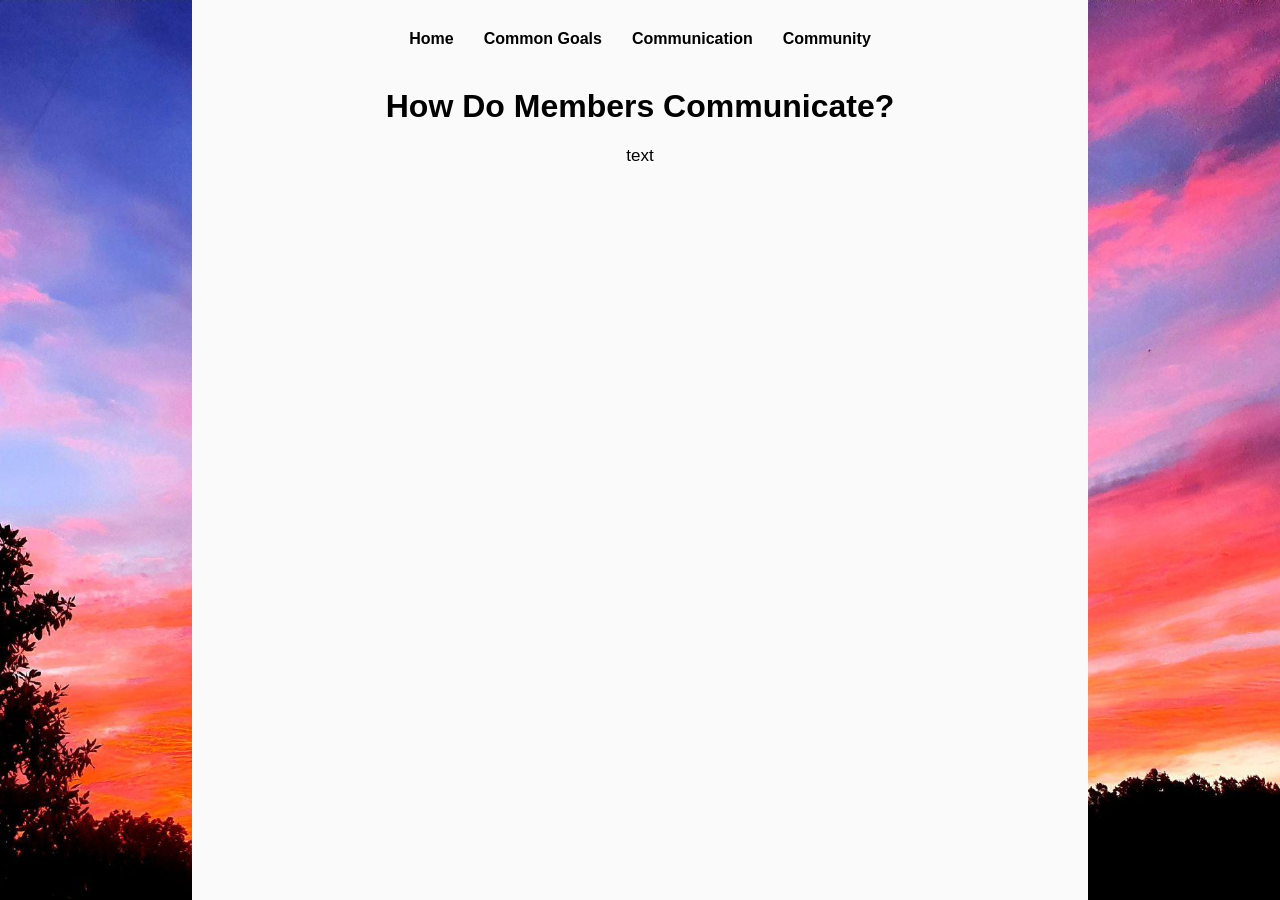
==== communication.html @ ba46688e "Initial Bible Study Website" ====
<!DOCTYPE html>
<html lang="en">
    <head>
        <meta charset="UTF-8">
        <title>Beginner's guide to Bible Study</title>
        <link rel="stylesheet" href="style.css">
    </head>
    <body>

    <main class="content">

        <nav>
            <a href="index.html">Home</a>
            <a href="goals.html">Common Goals</a>
            <a href="communication.html">Communication</a>
            <a href="community.html">Community</a>
        </nav>

        <h1>How Do Members Communicate?</h1>
        

        <p>
            text
        </p>

    </main>

    </body>
</html>
---- style.css ----
* {
    box-sizing: border-box;
}

body {
    margin: 0px;
    font-family: Arial, sans-serif;
    background-image: url(images/background4.jpg);
    background-size: cover;
    background-position: center;
    background-attachment: fixed;
    background-repeat: no-repeat;
    background-color: #000000;

}

.content {
    background-color: #fafafa;
    width: 70%;
    max-width: 900px;
    margin: 0 auto;
    min-height: 100vh;
    padding: 30px 45px;

}

nav {
    align-items: center;
    display: flex;
    justify-content: center;
    gap: 30px;
    margin-bottom: 40px;
    flex-wrap: wrap;
    
}

nav a {
    color: #000000;
    text-decoration: none;
    font-weight: bold;
    font-size: 16px;

}

nav a:hover {
    text-decoration: underline;

}

h1 {
    text-align: center;

}

p {
    font-size: 17px;
    text-align: center;

}

@media (max-width: 700px) {
    .content {
        width: 92%;
        padding: 20px;
    }
}
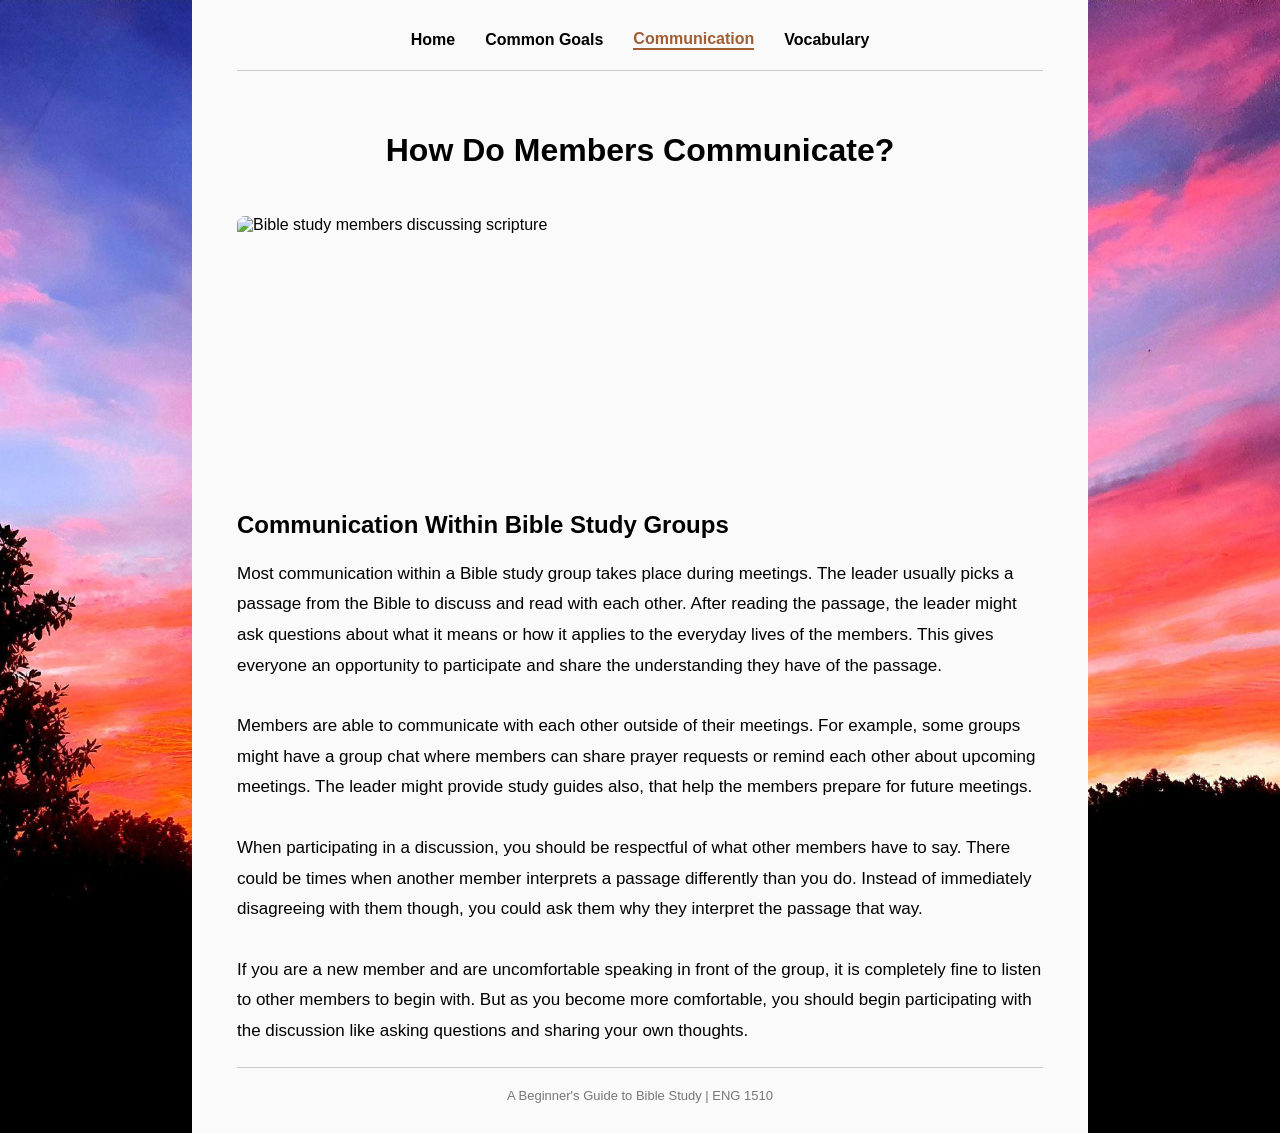
==== commit d3325c03: "Add files via upload" ====
--- a/communication.html
+++ b/communication.html
@@ -1,29 +1,46 @@
-<!DOCTYPE html>
-<html lang="en">
-    <head>
-        <meta charset="UTF-8">
-        <title>Beginner's guide to Bible Study</title>
-        <link rel="stylesheet" href="style.css">
-    </head>
-    <body>
-
-    <main class="content">
-
-        <nav>
-            <a href="index.html">Home</a>
-            <a href="goals.html">Common Goals</a>
-            <a href="communication.html">Communication</a>
-            <a href="community.html">Community</a>
-        </nav>
-
-        <h1>How Do Members Communicate?</h1>
-        
-
-        <p>
-            text
-        </p>
-
-    </main>
-
-    </body>
+<!DOCTYPE html>
+<html lang="en">
+    <head>
+        <meta charset="UTF-8">
+        <title>Beginner's guide to Bible Study</title>
+        <link rel="stylesheet" href="style.css">
+    </head>
+    <body>
+
+    <main class="content">
+
+        <nav>
+            <a href="index.html">Home</a>
+            <a href="goals.html">Common Goals</a>
+            <a href="communication.html" class="active">Communication</a>
+            <a href="vocabulary.html">Vocabulary</a>
+        </nav>
+
+        <h1>How Do Members Communicate?</h1>
+        
+    <img src="images/communication.jpg" alt="Bible study members discussing scripture" class="banner">
+
+        <h2>Communication Within Bible Study Groups</h2>
+
+        <p>
+            Most communication within a Bible study group takes place during meetings. The leader usually picks a passage from the Bible to discuss and read with each other. After reading the passage, the leader might ask questions about what it means or how it applies to the everyday lives of the members. This gives everyone an opportunity to participate and share the understanding they have of the passage.
+        </p>
+
+        <p>
+            Members are able to communicate with each other outside of their meetings. For example, some groups might have a group chat where members can share prayer requests or remind each other about upcoming meetings. The leader might provide study guides also, that help the members prepare for future meetings.
+        </p>
+
+        <p>
+            When participating in a discussion, you should be respectful of what other members have to say. There could be times when another member interprets a passage differently than you do. Instead of immediately disagreeing with them though, you could ask them why they interpret the passage that way.
+        </p>
+
+        <p>
+            If you are a new member and are uncomfortable speaking in front of the group, it is completely fine to listen to other members to begin with. But as you become more comfortable, you should begin participating with the discussion like asking questions and sharing your own thoughts.
+        </p>
+        <footer>
+             A Beginner's Guide to Bible Study | ENG 1510
+        </footer>
+    </main>
+
+    </body>
 </html>
--- a/style.css
+++ b/style.css
@@ -1,66 +1,142 @@
-* {
-    box-sizing: border-box;
-}
-
-body {
-    margin: 0px;
-    font-family: Arial, sans-serif;
-    background-image: url(images/background4.jpg);
-    background-size: cover;
-    background-position: center;
-    background-attachment: fixed;
-    background-repeat: no-repeat;
-    background-color: #000000;
-
-}
-
-.content {
-    background-color: #fafafa;
-    width: 70%;
-    max-width: 900px;
-    margin: 0 auto;
-    min-height: 100vh;
-    padding: 30px 45px;
-
-}
-
-nav {
-    align-items: center;
-    display: flex;
-    justify-content: center;
-    gap: 30px;
-    margin-bottom: 40px;
-    flex-wrap: wrap;
-    
-}
-
-nav a {
-    color: #000000;
-    text-decoration: none;
-    font-weight: bold;
-    font-size: 16px;
-
-}
-
-nav a:hover {
-    text-decoration: underline;
-
-}
-
-h1 {
-    text-align: center;
-
-}
-
-p {
-    font-size: 17px;
-    text-align: center;
-
-}
-
-@media (max-width: 700px) {
-    .content {
-        width: 92%;
-        padding: 20px;
-    }
+* {
+    box-sizing: border-box;
+}
+
+body {
+    margin: 0px;
+    font-family: Arial, sans-serif;
+    background-image: url(images/background4.jpg);
+    background-size: cover;
+    background-position: center;
+    background-attachment: fixed;
+    background-repeat: no-repeat;
+    background-color: #000000;
+
+}
+
+.content {
+    background-color: #fafafa;
+    width: 70%;
+    max-width: 900px;
+    margin: 0 auto;
+    min-height: 100vh;
+    padding: 30px 45px;
+    display: flex;
+    flex-direction: column;
+
+}
+
+nav {
+    align-items: center;
+    display: flex;
+    justify-content: center;
+    gap: 30px;
+    margin-bottom: 40px;
+    flex-wrap: wrap;
+    padding-bottom: 20px;
+    border-bottom: 1px solid #cccccc;
+
+}
+
+nav a {
+    color: #000000;
+    text-decoration: none;
+    font-weight: bold;
+    font-size: 16px;
+    transition: color 0.2s;
+    
+}
+
+nav a:hover {
+    text-decoration: underline;
+    color: #a05e35;
+
+}
+
+nav a.active {
+    color: #a05e35;
+    border-bottom: 2px solid #a05e35;
+}
+
+h1 {
+    text-align: center;
+
+}
+
+h2 {
+    margin-bottom: 10px;
+
+}
+
+p {
+    font-size: 17px;
+    line-height: 1.8;
+    text-align: left;
+    margin-top: 10px;
+    margin-bottom: 20px;
+
+}
+
+.banner {
+    display: block;
+    width: 100%;
+    height: 250px;
+    object-fit: cover;
+    border-radius: 8px;
+    margin: 25px auto;
+
+}
+
+footer {
+    text-align: center;
+    font-size: 13px;
+    color: #777777;
+    border-top: 1px solid #cccccc;
+    padding-top: 20px;
+    margin-top: auto;
+
+}
+
+.vocabulary {
+    width: 100%;
+    border-collapse: collapse;
+    margin: 20px 0 30px;
+    font-size: 16px;
+}
+
+.vocabulary th,
+.vocabulary td {
+    border: 1px solid #dddddd;
+    padding: 14px;
+    text-align: left;
+
+}
+
+.vocabulary th {
+    background-color: #a05e35;
+    color: white;
+
+}
+
+.vocabulary td:first-child {
+    font-weight: bold;
+    width: 30%;
+
+}
+
+.vocabulary tr:nth-child(even) {
+    background-color: #f1f1f1;
+
+}
+
+.vocabulary tr:hover td {
+    background-color: #e8e8e8;
+
+}
+
+@media (max-width: 700px) {
+    .content {
+        width: 92%;
+        padding: 20px;
+    }
 }
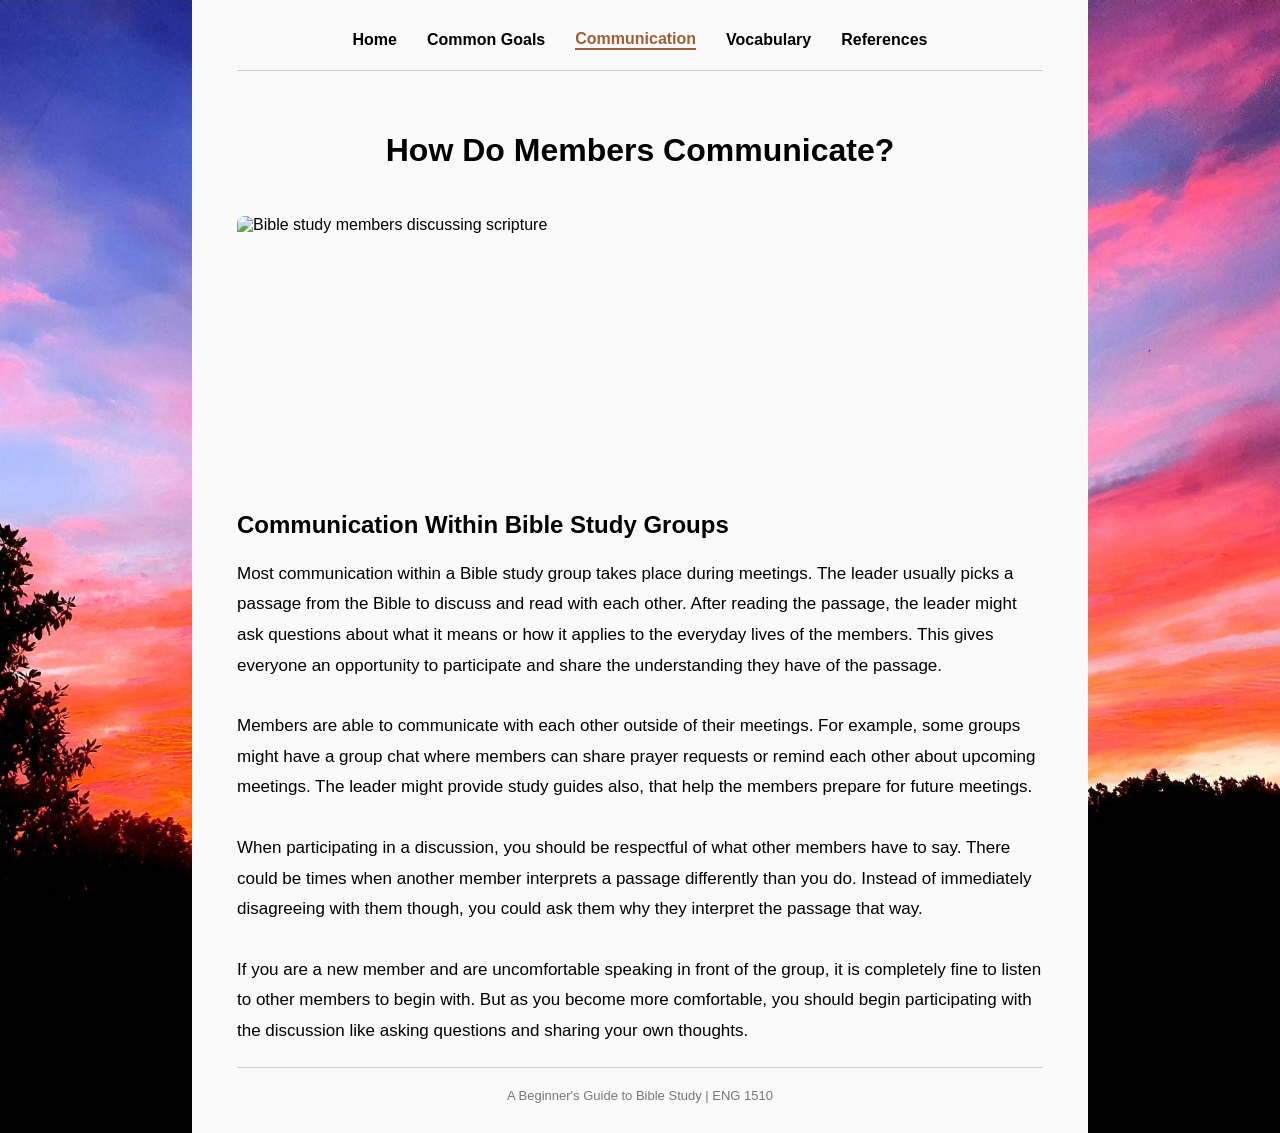
==== commit 95d39a9e: "Add files via upload" ====
--- a/communication.html
+++ b/communication.html
@@ -14,11 +14,12 @@
             <a href="goals.html">Common Goals</a>
             <a href="communication.html" class="active">Communication</a>
             <a href="vocabulary.html">Vocabulary</a>
+            <a href="references.html">References</a>
         </nav>
 
         <h1>How Do Members Communicate?</h1>
         
-    <img src="images/communication.jpg" alt="Bible study members discussing scripture" class="banner">
+    <img src="images/communi.jpg" alt="Bible study members discussing scripture" class="banner">
 
         <h2>Communication Within Bible Study Groups</h2>
 
--- a/style.css
+++ b/style.css
@@ -134,6 +134,24 @@
 
 }
 
+.content p a {
+    color: #a05e35;
+    text-decoration: underline;
+    overflow-wrap: anywhere;
+
+}
+
+.content p a:hover {
+    color: #704020;
+
+}
+
+.citation {
+    padding-left: 30px;
+    text-indent: -30px;
+    
+}
+
 @media (max-width: 700px) {
     .content {
         width: 92%;
